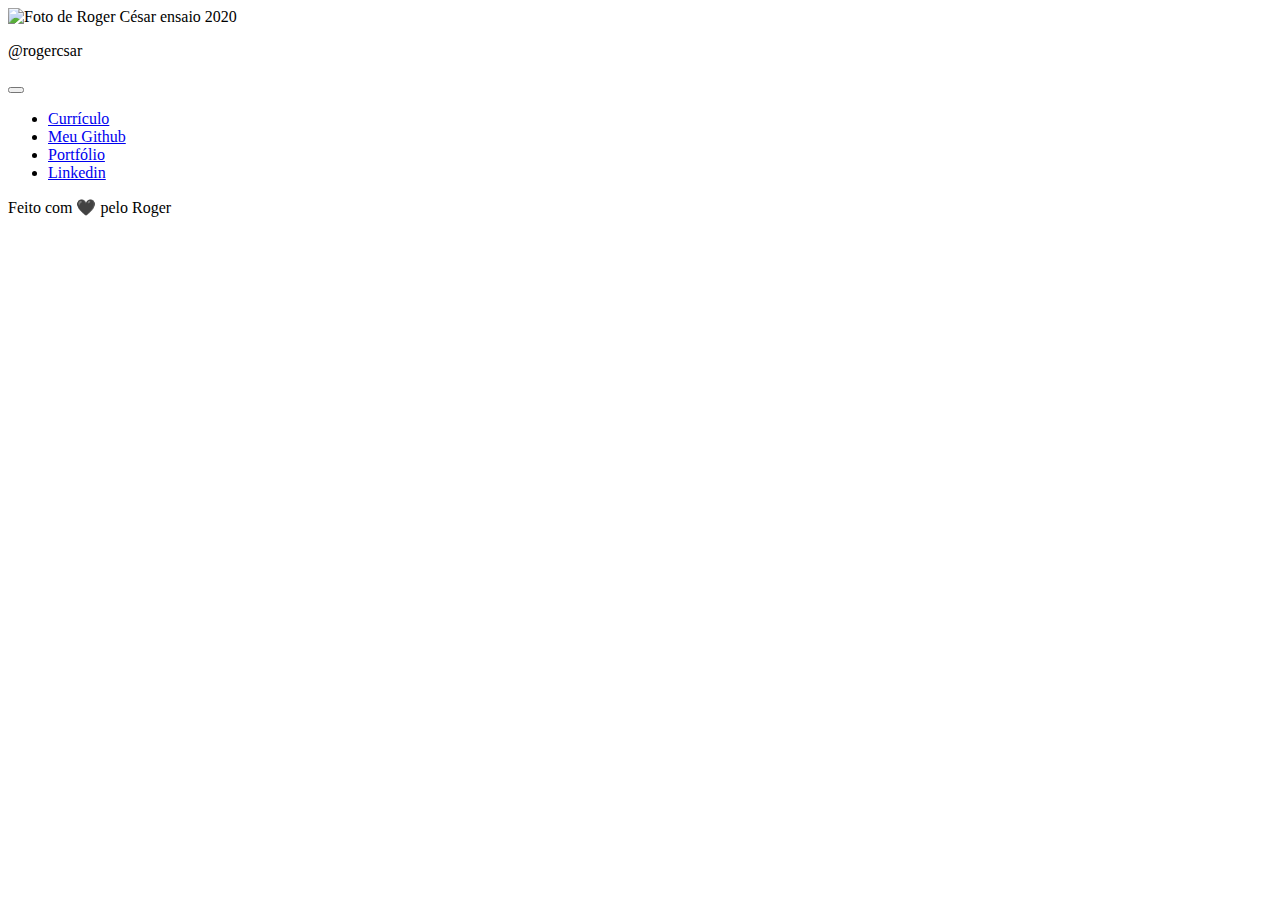
==== index.html @ 17cefa2a "readme update" ====
<!DOCTYPE html>
<html lang="pt-br" class="light">
<head>
    <link rel="preconnect" href="https://fonts.googleapis.com">
    <link rel="preconnect" href="https://fonts.gstatic.com" crossorigin>
    <link href="https://fonts.googleapis.com/css2?family=Inter:wght@400;500&display=swap" rel="stylesheet">
    <meta charset="UTF-8">
    <meta http-equiv="X-UA-Compatible" content="IE=edge">
    <meta name="viewport" content="width=device-width, initial-scale=1.0">
    <title>Links to you</title>
    <link rel="stylesheet" href="style.css"/>
</head>
<body>
    <div id="container">
        <div id="profile">
            <img src="./assets/dark-mode.png" alt="Foto de Roger César ensaio 2020">
            <p>@rogercsar</p>

        </div>

        <div id="switch" onclick="toggleMode()">
            <button></button>
            <span></span>

        </div>

        <ul>
            <li>
                <a href="https://github.com/rogercsar/curriculo/blob/main/Curriculo_RogerDevJr.pdf" target="_blank">Currículo</a>
            </li>
            <li>
                <a href="https://github.com/rogercsar" target="_blank"> Meu Github</a>
            </li>
            <li>
                <a href="https://roger-cesar.netlify.app/#" target="_blank">Portfólio</a>
            </li>
            <li>
                <a href="https://www.linkedin.com/in/roger-c%C3%A9sar-dos-santos/" target="_blank">Linkedin</a>
            </li>
        </ul>

        <div id="social-links"> 
            <a href="https://github.com/rogercsar" target="_blank">
                <ion-icon name="logo-github"></ion-icon>
            </a>
            <a href="https://www.instagram.com/rogercesaroficial/" target="_blank">
                <ion-icon name="logo-instagram"></ion-icon>
            </a>
            <a href="https://roger-cesar.netlify.app/#" target="_blank">
                <ion-icon name="cafe-outline"></ion-icon>
            </a>
            <a href="https://www.linkedin.com/in/roger-c%C3%A9sar-dos-santos/" target="_blank">
                <ion-icon name="logo-linkedin"></ion-icon>
            </a>                   
        </div>
    </div>    

    <script type="module" src="https://unpkg.com/ionicons@7.1.0/dist/ionicons/ionicons.esm.js"></script>
    <script nomodule src="https://unpkg.com/ionicons@7.1.0/dist/ionicons/ionicons.js"></script>
    <script src="./script.js"></script>
</body>
<footer>
    Feito com 🖤 pelo Roger
</footer>
</html>
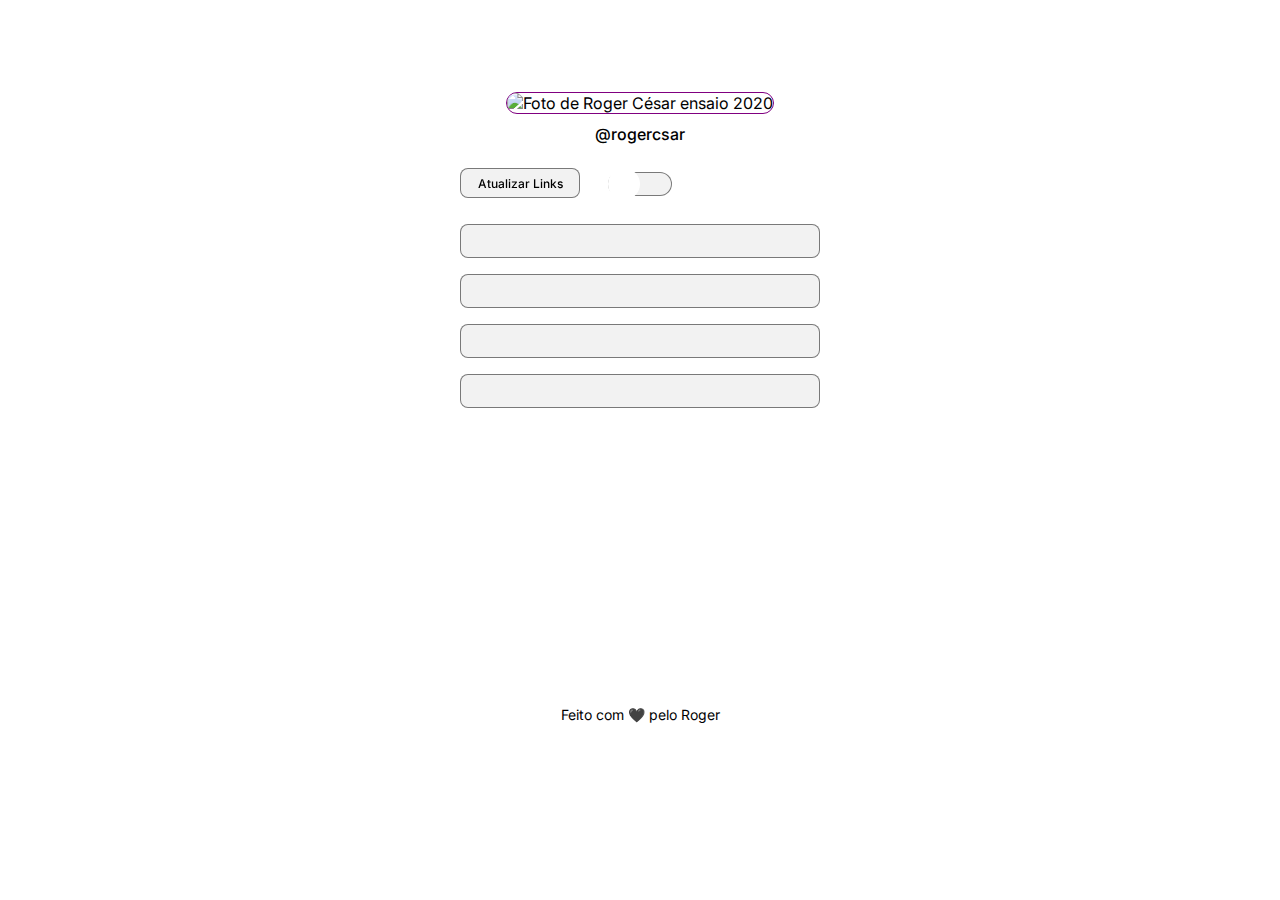
==== commit b6510f6e: "update css and html" ====
--- a/index.html
+++ b/index.html
@@ -18,24 +18,31 @@
 
         </div>
 
+        <div id="addlink">
+            <button>
+               <a href="./addllinks.html">
+                Atualizar Links
+               </a> 
+            </button>
+        </div>
+
         <div id="switch" onclick="toggleMode()">
             <button></button>
             <span></span>
-
         </div>
 
         <ul>
             <li>
-                <a href="https://github.com/rogercsar/curriculo/blob/main/Curriculo_RogerDevJr.pdf" target="_blank">Currículo</a>
+                <a id="btn1" href="https://github.com/rogercsar/curriculo/blob/main/Curriculo_RogerDevJr.pdf" target="_blank">Currículo</a>
             </li>
             <li>
-                <a href="https://github.com/rogercsar" target="_blank"> Meu Github</a>
+                <a id="btn2" href="https://github.com/rogercsar" target="_blank"> Meu Github</a>
             </li>
             <li>
-                <a href="https://roger-cesar.netlify.app/#" target="_blank">Portfólio</a>
+                <a id="btn3" href="https://roger-cesar.netlify.app/#" target="_blank">Portfólio</a>
             </li>
             <li>
-                <a href="https://www.linkedin.com/in/roger-c%C3%A9sar-dos-santos/" target="_blank">Linkedin</a>
+                <a id="btn4" href="https://www.linkedin.com/in/roger-c%C3%A9sar-dos-santos/" target="_blank">Linkedin</a>
             </li>
         </ul>
 
--- a/style.css
+++ b/style.css
@@ -0,0 +1,221 @@
+* {
+  margin: 0;
+  padding: 0;
+  box-sizing: border-box;  
+}
+
+:root {
+    --text-color: white;
+    --bg-url: url(./assets/bg-desktop-dark.jpg);
+    --stroke-color: rgba(255, 255, 255, 0.5);
+    --surface-color:  rgba(255, 255, 255, 0.1);
+    --surface-color-hover:  rgba(255, 255, 255, 0.05);
+    --highlight-color: rgba(255, 255, 255, 0.2);
+    --switch-bg-url: url(./assets/Sun.png);
+}
+
+.light {
+    --text-color: black;
+    --bg-url: url(./assets/bg-desktop-light.jpg);
+    --stroke-color: rgba(0, 0, 0, 0.5);
+    --surface-color:  rgba(0, 0, 0, 0.05);
+    --surface-color-hover:  rgba(0, 0, 0, 0.02);
+    --highlight-color: rgba(0, 0, 0, 0.1);
+    --switch-bg-url: url(./assets/moon-stars.png);
+}
+
+body {
+    background: var(--bg-url) no-repeat top center/cover;
+}
+
+body * {
+    font-family: 'Inter', sans-serif;
+    color: var(--text-color);
+}
+
+#container {
+    width: 360px;
+    height: 612px;
+    margin: 70px auto 0px;
+}
+
+/*Profile*/
+
+#profile {
+    text-align: center;
+    padding: 22px;
+}
+
+#profile img {
+    width: 110px;   
+    border: 0.5px solid purple;
+    border-radius: 80px; 
+}
+
+#profile p {
+    font-weight: 500;
+    line-height: 24px;
+    margin-top: 8px;
+}
+
+/*Add link*/
+
+#addlink {
+    position: absolute;
+    width: 200px;
+    top: 5;
+    left: 5;
+    z-index: 1;
+}
+
+#addlink button {
+    background: var(--surface-color);
+    border: 1px solid var(--stroke-color);
+    border-radius: 8px;
+    width: 120px;
+    height: 30px;
+}
+
+#addlink button:hover {
+    background: var(--surface-color-hover);
+    border: 1.5px solid var(--text-color);
+}
+
+#addlink a {
+    text-decoration: none;
+    font-size: 12px;
+    font-weight: 500;
+}
+
+
+/*Switch*/
+#switch {
+    position: relative;
+    width: 64px;
+    margin: 4px auto;
+}
+
+#switch button {
+    width: 32px;
+    height: 32px;
+    background: white var(--switch-bg-url) no-repeat center;
+    border: 0;
+    border-radius: 50%; 
+    position: absolute;
+    top: 50%;
+    left: 0;
+    z-index: 1;
+    transform: translateY(-50%);
+    animation: slide-dark 0.3s;
+}
+
+.light #switch button {
+   animation: slide-light 0.3s forwards;
+}
+
+
+#switch button:hover {
+    outline: 6px solid var(--highlight-color);
+}
+
+#switch span {
+    display: block;
+    width: 64px;
+    height: 24px;
+    background: var(--surface-color);
+    border: 1px solid var(--stroke-color);
+    backdrop-filter: blur(4px);
+    -webkit-backdrop-filter: blur(4px);
+    border-radius: 9999px;
+}
+
+
+/*Links */
+
+ul {
+    list-style: none;
+    display: flex;
+    flex-direction: column;
+    gap: 16px;
+    padding: 24px 0;
+}
+
+ul li a{
+    text-decoration: none;
+    display: flex;
+    align-items: center;
+    justify-content: center;
+    padding: 16px 24px;
+    background: var(--surface-color);
+    border: 1px solid var(--stroke-color);
+    border-radius: 8px;
+    backdrop-filter: blur(4px);
+    -webkit-backdrop-filter: blur(4px);
+    font-weight: 500;
+    transition: all 0.3s;
+}
+
+ul li a:hover {
+    background: var(--surface-color-hover);
+    border: 1.5px solid var(--text-color);
+}
+
+/*Social Links*/
+
+#social-links {
+    display: flex;
+    justify-content: center;
+    padding: 24px 0;
+    font-size: 25px;
+}
+
+#social-links a{
+    display: flex;
+    align-items: center;
+    justify-content: center;
+    padding: 16px;
+    transition: all 0.2s;
+    border-radius: 50%;
+}
+
+#social-links a:hover {
+    background: var(--highlight-color);
+    
+}
+
+
+/*Rodapé*/
+
+footer {
+    padding: 24px 0;
+    text-align: center;
+    font-size: 14px;
+}
+
+/*@media (min-width: 700px) {
+    :root {
+        --bg-url: var(--bg-url)
+    }
+
+    .light {
+        --bg-url: var(var--bg-url)
+    }
+}*/
+
+@keyframes slide-light {
+    from{
+        left: 0;
+    }
+    to {
+        left: 50%;
+    }
+}
+
+@keyframes slide-dark {
+    from{
+        left: 50%;
+    } 
+    to {
+        left: 0;
+    }
+}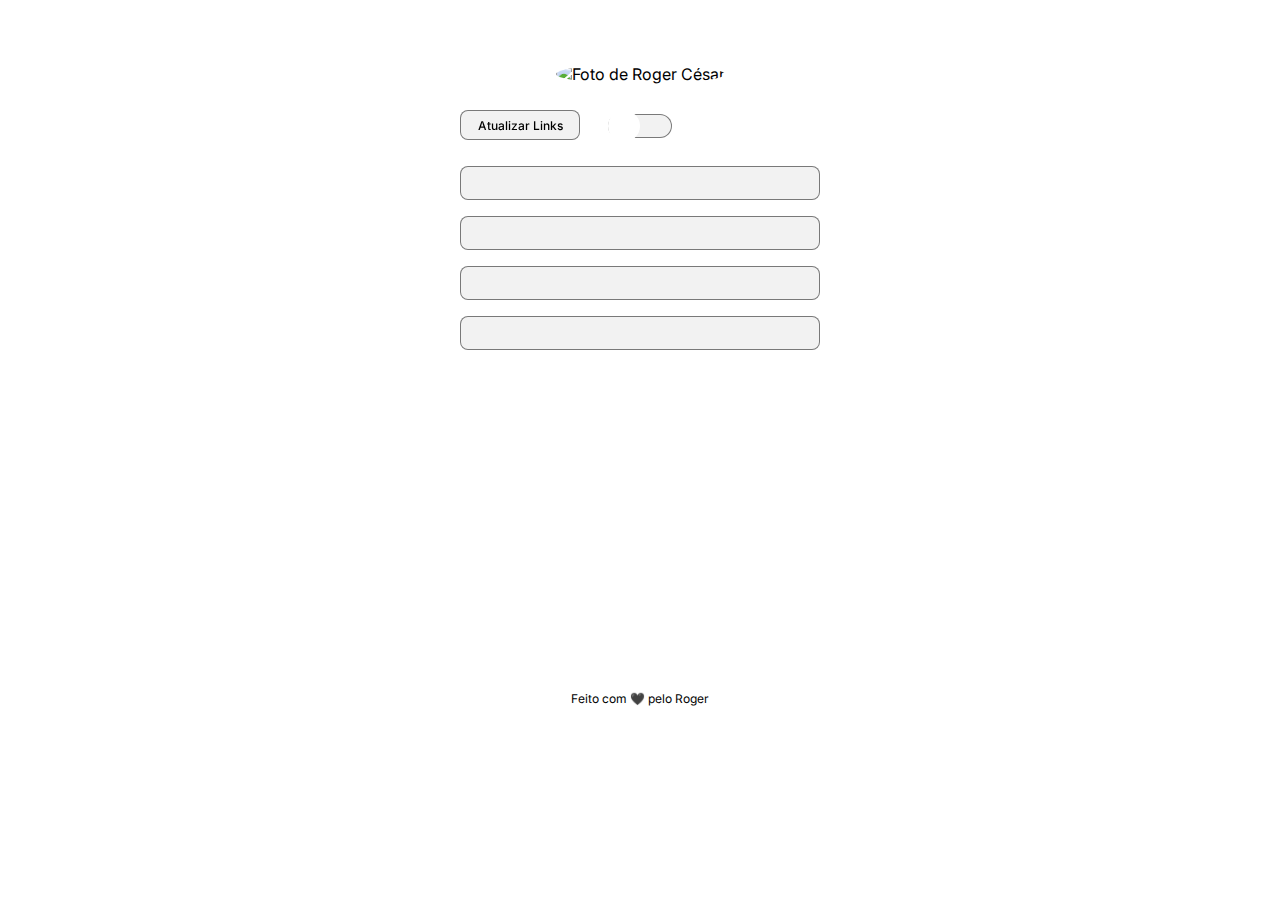
==== commit 900f4a46: "update js scrit and functions" ====
--- a/index.html
+++ b/index.html
@@ -13,11 +13,11 @@
 <body>
     <div id="container">
         <div id="profile">
-            <img src="./assets/dark-mode.png" alt="Foto de Roger César ensaio 2020">
-            <p>@rogercsar</p>
-
+            <img id="avatar" onclick="trocaImagem()" src="./assets/dark-mode.png" alt="Foto de Roger César">
+            <input type='file' id="upload" accept="image/*">
+            <a href="./editprofile.html"><p id="tagUser">@rogercsar</p></a>
         </div>
-
+       
         <div id="addlink">
             <button>
                <a href="./addllinks.html">
@@ -26,6 +26,7 @@
             </button>
         </div>
 
+        
         <div id="switch" onclick="toggleMode()">
             <button></button>
             <span></span>
@@ -65,6 +66,7 @@
     <script type="module" src="https://unpkg.com/ionicons@7.1.0/dist/ionicons/ionicons.esm.js"></script>
     <script nomodule src="https://unpkg.com/ionicons@7.1.0/dist/ionicons/ionicons.js"></script>
     <script src="./script.js"></script>
+   
 </body>
 <footer>
     Feito com 🖤 pelo Roger
--- a/style.css
+++ b/style.css
@@ -35,11 +35,17 @@
 
 #container {
     width: 360px;
-    height: 612px;
-    margin: 70px auto 0px;
-}
+    height: 622px;
+    margin: 40px auto 0px;
+}
+
 
 /*Profile*/
+
+#profile input {
+    display: none;
+    border-radius: 50%;    
+}
 
 #profile {
     text-align: center;
@@ -47,15 +53,32 @@
 }
 
 #profile img {
-    width: 110px;   
-    border: 0.5px solid purple;
-    border-radius: 80px; 
-}
-
-#profile p {
+    width: 120px;
+    height: 120px;  
+    border: 2px solid white;
+    border-radius: 50%; 
+    cursor: pointer;
+    transition: all .3s;
+}
+
+#profile a p {
     font-weight: 500;
     line-height: 24px;
-    margin-top: 8px;
+    margin-top: 2px;
+    text-decoration: none;
+}
+
+#profile a p:hover{
+    font-size: 0;
+    text-decoration: none;
+}
+
+#profile a p:hover::after {
+    content: "Clique para editar ✏️";
+    font-size: 14px !important;
+    visibility: visible;
+    cursor: pointer;
+    text-decoration: none;
 }
 
 /*Add link*/
@@ -165,8 +188,8 @@
 #social-links {
     display: flex;
     justify-content: center;
-    padding: 24px 0;
-    font-size: 25px;
+    padding: 24px;
+    font-size: 20px;
 }
 
 #social-links a{
@@ -179,17 +202,17 @@
 }
 
 #social-links a:hover {
-    background: var(--highlight-color);
-    
+    background: var(--highlight-color);    
 }
 
 
 /*Rodapé*/
 
 footer {
+    margin-top: 5px;
     padding: 24px 0;
     text-align: center;
-    font-size: 14px;
+    font-size: 12px;
 }
 
 /*@media (min-width: 700px) {
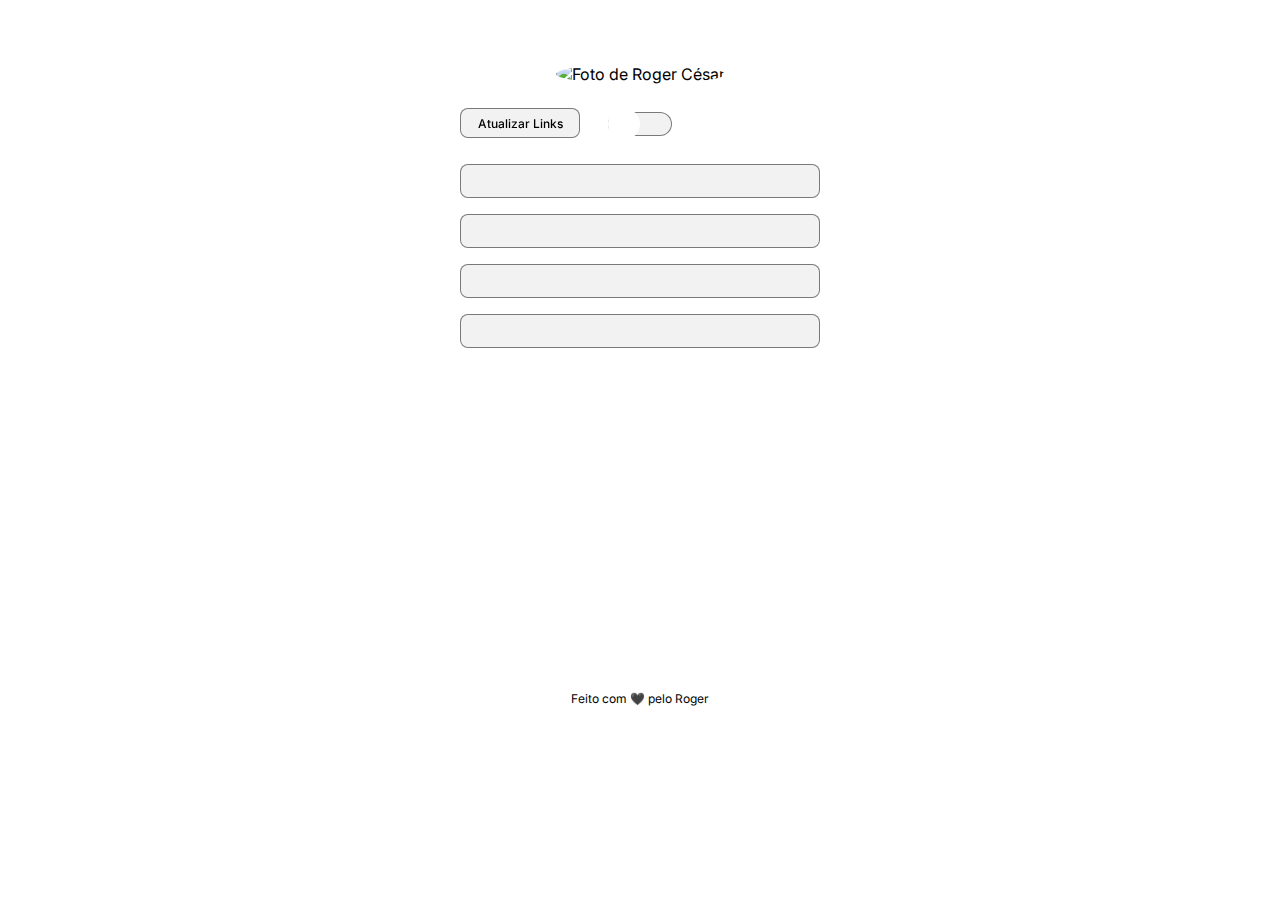
==== commit 676d0749: "update html, css and js functions" ====
--- a/index.html
+++ b/index.html
@@ -15,7 +15,7 @@
         <div id="profile">
             <img id="avatar" onclick="trocaImagem()" src="./assets/dark-mode.png" alt="Foto de Roger César">
             <input type='file' id="upload" accept="image/*">
-            <a href="./editprofile.html"><p id="tagUser">@rogercsar</p></a>
+            <a href="./editprofile.html" id="tagUser">@rogercsar</a>
         </div>
        
         <div id="addlink">
--- a/style.css
+++ b/style.css
@@ -61,19 +61,19 @@
     transition: all .3s;
 }
 
-#profile a p {
+#profile a {
     font-weight: 500;
     line-height: 24px;
     margin-top: 2px;
     text-decoration: none;
 }
 
-#profile a p:hover{
+#profile a:hover{
     font-size: 0;
     text-decoration: none;
 }
 
-#profile a p:hover::after {
+#profile a:hover::after {
     content: "Clique para editar ✏️";
     font-size: 14px !important;
     visibility: visible;
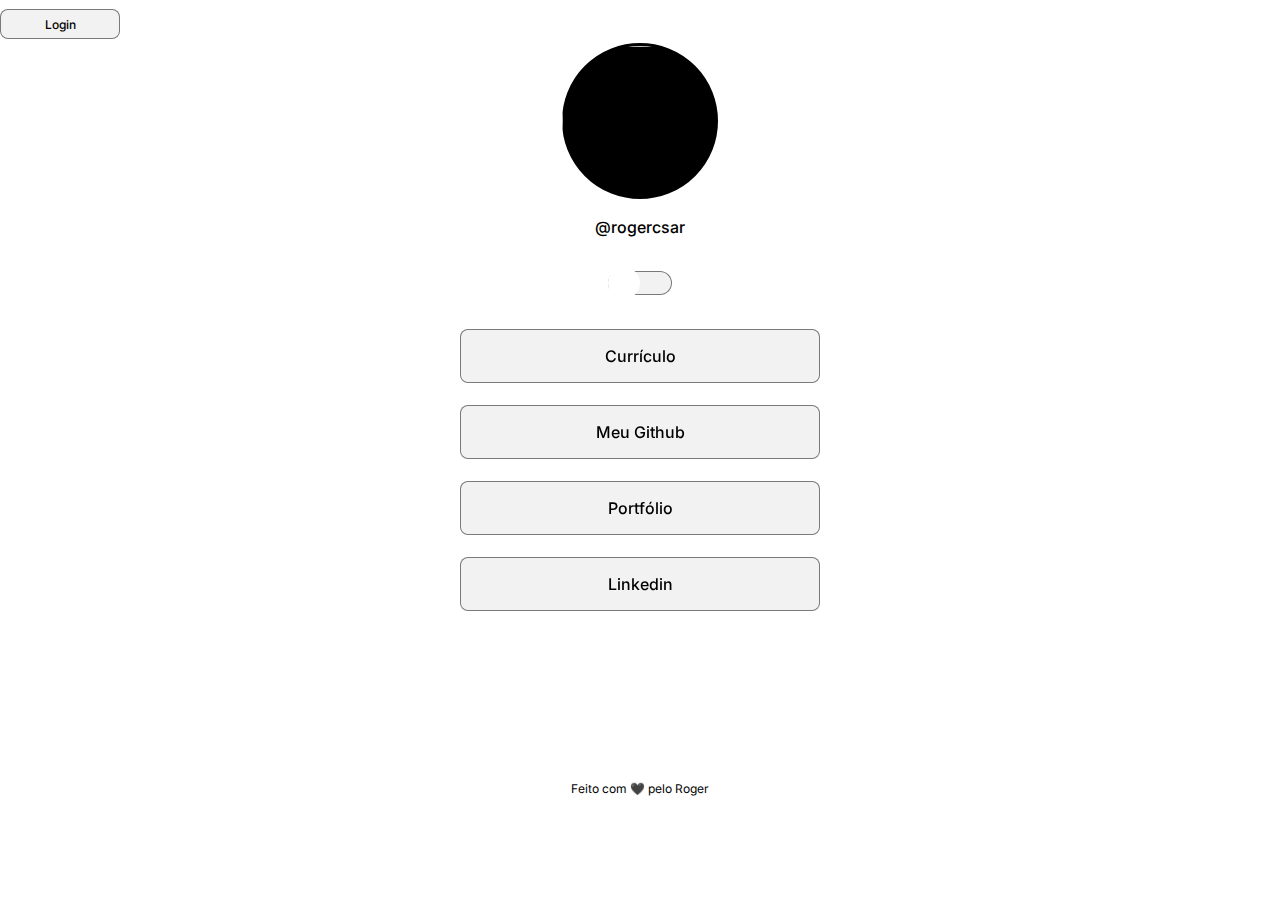
==== commit c77a8be0: "html, css and js update" ====
--- a/index.html
+++ b/index.html
@@ -11,27 +11,27 @@
     <link rel="stylesheet" href="style.css"/>
 </head>
 <body>
+    <div id="linkLogin">
+        <button>
+           <a id="btnLogin" href="./login.html">
+             Login 
+           </a> 
+        </button>
+    </div>
+
     <div id="container">
         <div id="profile">
-            <img id="avatar" onclick="trocaImagem()" src="./assets/dark-mode.png" alt="Foto de Roger César">
+            <img id="avatar" onclick="trocaImagem()" src="./assets/perfil3.png" alt="">
             <input type='file' id="upload" accept="image/*">
-            <a href="./editprofile.html" id="tagUser">@rogercsar</a>
+            <a id="linkPerfil" href="./editprofile.html"><p id="tagUser">@rogercsar</p></a>
         </div>
-       
-        <div id="addlink">
-            <button>
-               <a href="./addllinks.html">
-                Atualizar Links
-               </a> 
-            </button>
-        </div>
-
         
         <div id="switch" onclick="toggleMode()">
             <button></button>
             <span></span>
         </div>
 
+      
         <ul>
             <li>
                 <a id="btn1" href="https://github.com/rogercsar/curriculo/blob/main/Curriculo_RogerDevJr.pdf" target="_blank">Currículo</a>
@@ -65,8 +65,7 @@
 
     <script type="module" src="https://unpkg.com/ionicons@7.1.0/dist/ionicons/ionicons.esm.js"></script>
     <script nomodule src="https://unpkg.com/ionicons@7.1.0/dist/ionicons/ionicons.js"></script>
-    <script src="./script.js"></script>
-   
+    <script src="./script.js"></script>   
 </body>
 <footer>
     Feito com 🖤 pelo Roger
--- a/style.css
+++ b/style.css
@@ -1,6 +1,6 @@
 * {
   margin: 0;
-  padding: 0;
+  padding: 3px 0;
   box-sizing: border-box;  
 }
 
@@ -25,7 +25,7 @@
 }
 
 body {
-    background: var(--bg-url) no-repeat top center/cover;
+    background: var(--bg-url) no-repeat center center/cover;
 }
 
 body * {
@@ -35,10 +35,9 @@
 
 #container {
     width: 360px;
-    height: 622px;
-    margin: 40px auto 0px;
-}
-
+    height: 736px;
+    margin: 10px auto 0px;
+}
 
 /*Profile*/
 
@@ -53,27 +52,32 @@
 }
 
 #profile img {
-    width: 120px;
-    height: 120px;  
+    width: 160px;
+    height: 160px;  
     border: 2px solid white;
     border-radius: 50%; 
     cursor: pointer;
     transition: all .3s;
+    background-color: black;
 }
 
 #profile a {
+    text-decoration: none;
+}
+
+#profile a p {
     font-weight: 500;
     line-height: 24px;
     margin-top: 2px;
     text-decoration: none;
 }
 
-#profile a:hover{
+#profile a p:hover{
     font-size: 0;
     text-decoration: none;
 }
 
-#profile a:hover::after {
+#profile a p:hover::after {
     content: "Clique para editar ✏️";
     font-size: 14px !important;
     visibility: visible;
@@ -81,17 +85,17 @@
     text-decoration: none;
 }
 
-/*Add link*/
-
-#addlink {
+/*BTN login*/
+
+#linkLogin {
     position: absolute;
     width: 200px;
     top: 5;
-    left: 5;
+    left: 6;
     z-index: 1;
 }
 
-#addlink button {
+#linkLogin button {
     background: var(--surface-color);
     border: 1px solid var(--stroke-color);
     border-radius: 8px;
@@ -99,17 +103,16 @@
     height: 30px;
 }
 
-#addlink button:hover {
+#linkLogin button:hover {
     background: var(--surface-color-hover);
     border: 1.5px solid var(--text-color);
 }
 
-#addlink a {
+#linkLogin a {
     text-decoration: none;
     font-size: 12px;
     font-weight: 500;
 }
-
 
 /*Switch*/
 #switch {
@@ -189,7 +192,7 @@
     display: flex;
     justify-content: center;
     padding: 24px;
-    font-size: 20px;
+    font-size: 30px;
 }
 
 #social-links a{
